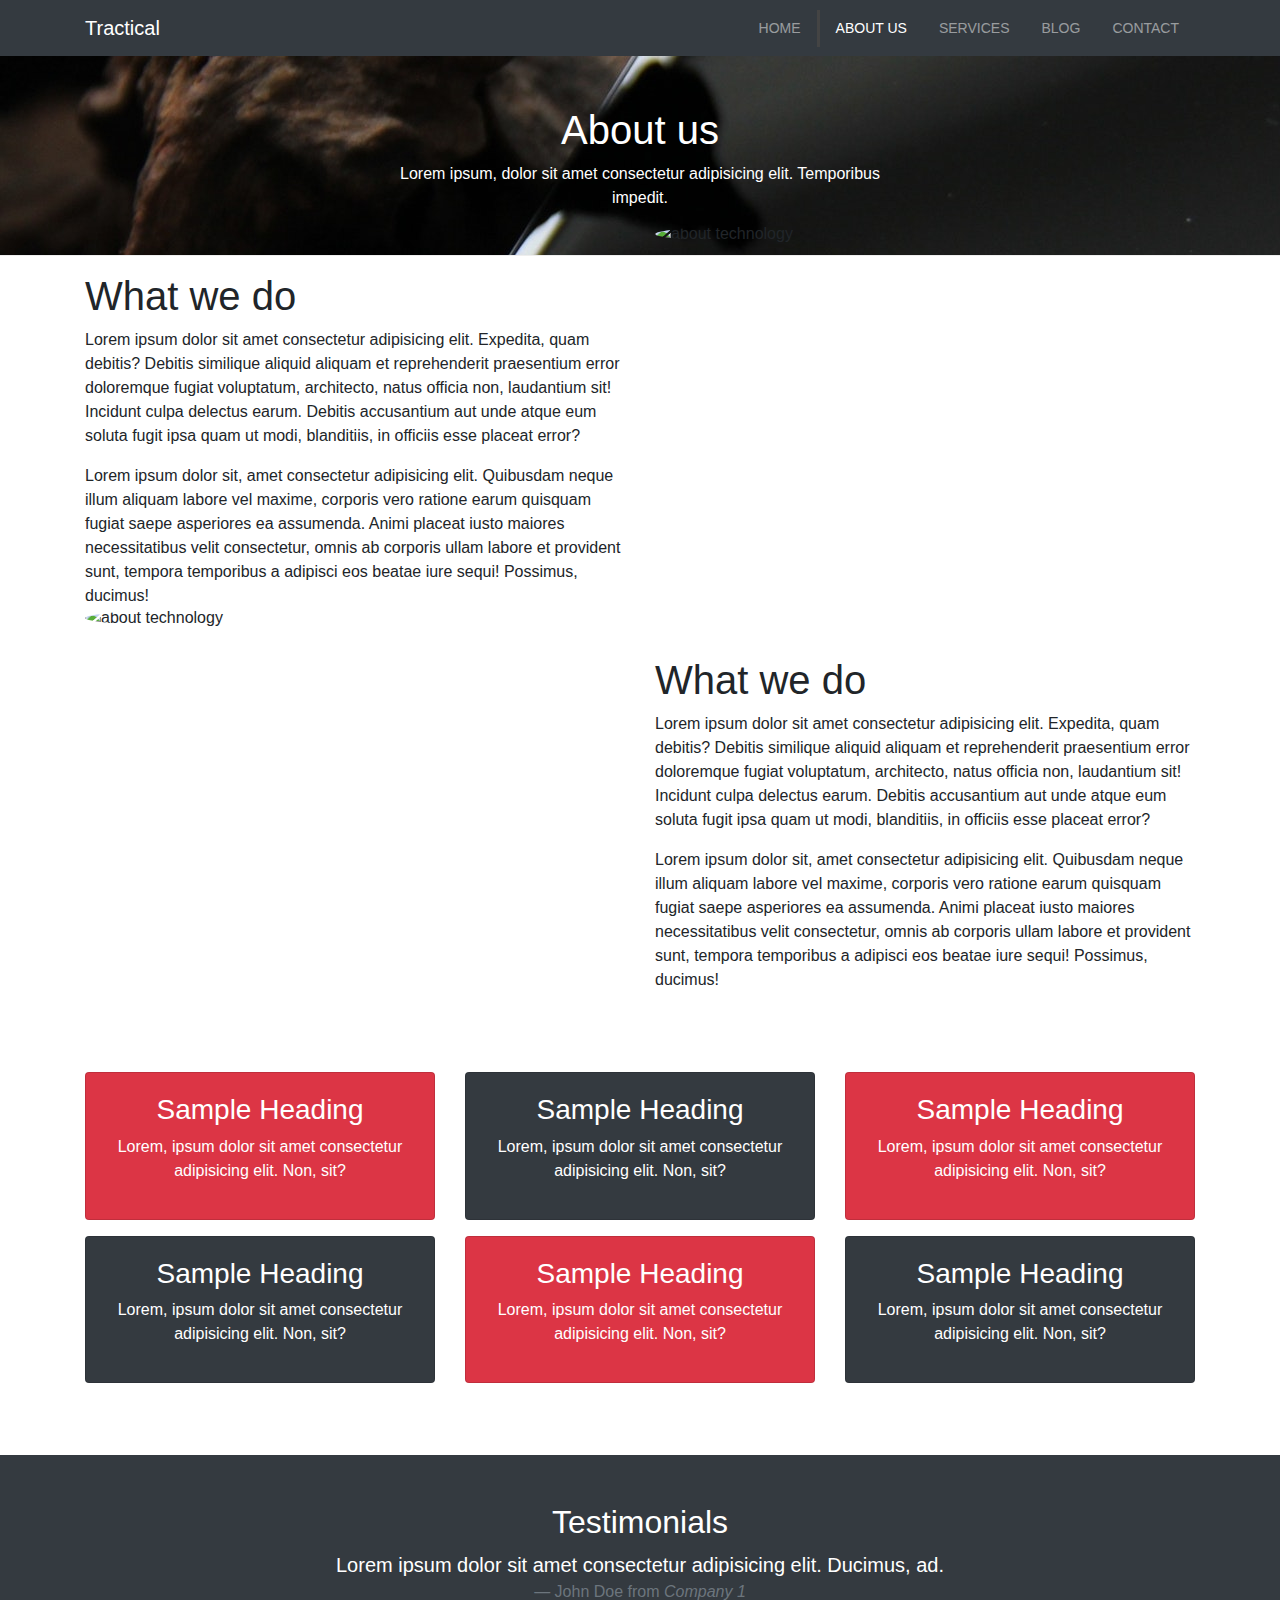
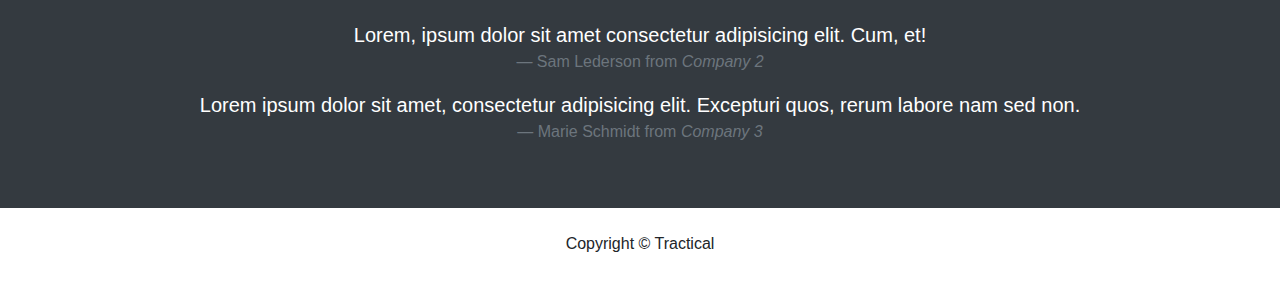
==== about.html @ eaeca4f5 "initial commit of full repository" ====
<!DOCTYPE html>
<html lang="en">

<head>
  <meta charset="UTF-8" />
  <meta name="viewport" content="width=device-width, initial-scale=1.0" />
  <meta http-equiv="X-UA-Compatible" content="ie=edge" />
  <link rel="stylesheet" href="https://use.fontawesome.com/releases/v5.8.1/css/all.css"
    integrity="sha384-50oBUHEmvpQ+1lW4y57PTFmhCaXp0ML5d60M1M7uH2+nqUivzIebhndOJK28anvf" crossorigin="anonymous" />
  <link rel="stylesheet" href="https://stackpath.bootstrapcdn.com/bootstrap/4.3.1/css/bootstrap.min.css"
    integrity="sha384-ggOyR0iXCbMQv3Xipma34MD+dH/1fQ784/j6cY/iJTQUOhcWr7x9JvoRxT2MZw1T" crossorigin="anonymous" />
  <link rel="stylesheet" href="https://cdnjs.cloudflare.com/ajax/libs/slick-carousel/1.9.0/slick.css" />
  <link rel="stylesheet" href="https://cdnjs.cloudflare.com/ajax/libs/slick-carousel/1.9.0/slick-theme.css" />
  <link rel="stylesheet" href="css/style.css" />
  <title>About Tractical</title>
</head>

<body id="main-about">
  <nav class="navbar navbar-expand-sm navbar-dark bg-dark">
    <div class="container">
      <a href="index.html" class="navbar-brand">Tractical</a>
      <button class="navbar-toggler" data-toggle="collapse" data-target="#navbarCollapse">
        <span class="navbar-toggler-icon"></span>
      </button>
      <div class="collapse navbar-collapse" id="navbarCollapse">
        <ul class="navbar-nav ml-auto">
          <li class="nav-item">
            <a href="index.html" class="nav-link">Home</a>
          </li>
          <li class="nav-item active">
            <a href="about.html" class="nav-link">About Us</a>
          </li>
          <li class="nav-item">
            <a href="services.html" class="nav-link">Services</a>
          </li>
          <li class="nav-item">
            <a href="blog.html" class="nav-link">Blog</a>
          </li>
          <li class="nav-item">
            <a href="contact.html" class="nav-link">Contact</a>
          </li>
        </ul>
      </div>
    </div>
  </nav>

  <!-- PAGE HEADER -->
  <header id="page-header">
    <div class="container">
      <div class="row">
        <div class="col-md-6 m-auto text-center">
          <h1>About us</h1>
          <p>Lorem ipsum, dolor sit amet consectetur adipisicing elit. Temporibus impedit.
          </p>
        </div>
      </div>
    </div>
  </header>

  <!-- ABOUT SECTION-->
  <section id="about" class="py-3">
    <div class="container">
      <div class="row">
        <div class="col-md-6">
          <h1>What we do</h1>
          <p>Lorem ipsum dolor sit amet consectetur adipisicing elit. Expedita, quam debitis? Debitis similique
            aliquid
            aliquam et reprehenderit praesentium error doloremque fugiat voluptatum, architecto, natus officia non,
            laudantium sit! Incidunt culpa delectus earum. Debitis accusantium aut unde atque eum soluta fugit ipsa
            quam
            ut modi, blanditiis, in officiis esse placeat error?
          </p>
          <p>Lorem ipsum dolor sit, amet consectetur adipisicing elit. Quibusdam neque illum aliquam labore vel
            maxime,
            corporis vero ratione earum quisquam fugiat saepe asperiores ea assumenda. Animi placeat iusto maiores
            necessitatibus velit consectetur, omnis ab corporis ullam labore et provident sunt, tempora temporibus a
            adipisci eos beatae iure sequi! Possimus, ducimus!
          </p>
        </div>
        <div class="col-md-6">
          <img
            src="https://images.unsplash.com/photo-1495627009230-9e30e647c7cc?ixlib=rb-1.2.1&ixid=eyJhcHBfaWQiOjEyMDd9&auto=format&fit=crop&w=700&h=700&q=60"
            alt="about technology" class="img-fluid rounded-circle d-none d-md-block about-img">
        </div>
      </div>
    </div>
  </section>
  <!-- ABOUT SECTION-->
  <section id="about2" class="py-3">
    <div class="container">
      <div class="row">
        <div class="col-md-6 order-2">
          <h1>What we do</h1>
          <p>Lorem ipsum dolor sit amet consectetur adipisicing elit. Expedita, quam debitis? Debitis similique
            aliquid
            aliquam et reprehenderit praesentium error doloremque fugiat voluptatum, architecto, natus officia non,
            laudantium sit! Incidunt culpa delectus earum. Debitis accusantium aut unde atque eum soluta fugit ipsa
            quam
            ut modi, blanditiis, in officiis esse placeat error?
          </p>
          <p>Lorem ipsum dolor sit, amet consectetur adipisicing elit. Quibusdam neque illum aliquam labore vel
            maxime,
            corporis vero ratione earum quisquam fugiat saepe asperiores ea assumenda. Animi placeat iusto maiores
            necessitatibus velit consectetur, omnis ab corporis ullam labore et provident sunt, tempora temporibus a
            adipisci eos beatae iure sequi! Possimus, ducimus!
          </p>
        </div>
        <div class="col-md-6 order-1">
          <img
            src="https://images.unsplash.com/photo-1517433456452-f9633a875f6f?ixlib=rb-1.2.1&ixid=eyJhcHBfaWQiOjEyMDd9&auto=format&fit=crop&w=700&h=700&q=60"
            alt="about technology" class="img-fluid rounded-circle d-none d-md-block about-img">
        </div>
      </div>
    </div>
  </section>

  <!-- ICON BOXES -->
  <section id="icon-boxes" class="p-5">
    <div class="container">
      <div class="row mb-3">

        <div class="col-md-4">
          <div class="card bg-danger text-white text-center mb-resp">
            <div class="card-body">
              <i class="fas fa-building fa-3x pb-2"></i>
              <h3>Sample Heading</h3>
              <p>Lorem, ipsum dolor sit amet consectetur adipisicing elit. Non, sit?</p>
            </div>
          </div>
        </div>
        <div class="col-md-4">
          <div class="card bg-dark text-white text-center mb-resp">
            <div class="card-body">
              <i class="fas fa-bullhorn fa-3x pb-2"></i>
              <h3>Sample Heading</h3>
              <p>Lorem, ipsum dolor sit amet consectetur adipisicing elit. Non, sit?</p>
            </div>
          </div>
        </div>
        <div class="col-md-4">
          <div class="card bg-danger text-white text-center">
            <div class="card-body">
              <i class="fas fa-comments fa-3x pb-2"></i>
              <h3>Sample Heading</h3>
              <p>Lorem, ipsum dolor sit amet consectetur adipisicing elit. Non, sit?</p>
            </div>
          </div>
        </div>

      </div>
      <div class="row mb-4">

        <div class="col-md-4">
          <div class="card bg-dark text-white text-center mb-resp">
            <div class="card-body">
              <i class="fas fa-box fa-3x pb-2"></i>
              <h3>Sample Heading</h3>
              <p>Lorem, ipsum dolor sit amet consectetur adipisicing elit. Non, sit?</p>
            </div>
          </div>
        </div>
        <div class="col-md-4">
          <div class="card bg-danger text-white text-center mb-resp">
            <div class="card-body">
              <i class="fas fa-credit-card fa-3x pb-2"></i>
              <h3>Sample Heading</h3>
              <p>Lorem, ipsum dolor sit amet consectetur adipisicing elit. Non, sit?</p>
            </div>
          </div>
        </div>
        <div class="col-md-4">
          <div class="card bg-dark text-white text-center">
            <div class="card-body">
              <i class="fas fa-coffee fa-3x pb-2"></i>
              <h3>Sample Heading</h3>
              <p>Lorem, ipsum dolor sit amet consectetur adipisicing elit. Non, sit?</p>
            </div>
          </div>
        </div>

      </div>
    </div>
  </section>

  <!-- TESTIMONIALS -->
  <section id="testimonials" class="p-5 bg-dark text-white">
    <div class="container">
      <h2 class="text-center">Testimonials</h2>
      <div class="row text-center">
        <div class="col">
          <div class="slider">
            <div>
              <blockquote class="blockquote">
                <p class="mb-0">
                  Lorem ipsum dolor sit amet consectetur adipisicing elit. Ducimus, ad.
                </p>
                <footer class="blockquote-footer">John Doe from <cite titel="Company 1">Company 1</cite></footer>
              </blockquote>
            </div>
            <div>
              <blockquote class="blockquote">
                <p class="mb-0">
                  Lorem, ipsum dolor sit amet consectetur adipisicing elit. Cum, et!
                </p>
                <footer class="blockquote-footer">Sam Lederson from <cite titel="Company 2">Company 2</cite></footer>
              </blockquote>
            </div>
            <div>
              <blockquote class="blockquote">
                <p class="mb-0">
                  Lorem ipsum dolor sit amet, consectetur adipisicing elit. Excepturi quos, rerum labore nam sed non.
                </p>
                <footer class="blockquote-footer">Marie Schmidt from <cite titel="Company 3">Company 3</cite></footer>
              </blockquote>
            </div>
          </div>
        </div>
      </div>
    </div>
  </section>

  <!-- FOOTER -->
  <footer id="main-footer" class="text-center p-4">
    <div class="container">
      <div class="row">
        <div class="col">
          <p>Copyright &copy; <span id="year"></span> Tractical</p>
        </div>
      </div>
    </div>
  </footer>

  <script src="http://code.jquery.com/jquery-3.4.0.min.js"
    integrity="sha256-BJeo0qm959uMBGb65z40ejJYGSgR7REI4+CW1fNKwOg=" crossorigin="anonymous"></script>
  <script src="https://cdnjs.cloudflare.com/ajax/libs/popper.js/1.14.7/umd/popper.min.js"
    integrity="sha384-UO2eT0CpHqdSJQ6hJty5KVphtPhzWj9WO1clHTMGa3JDZwrnQq4sF86dIHNDz0W1" crossorigin="anonymous">
  </script>
  <script src="https://stackpath.bootstrapcdn.com/bootstrap/4.3.1/js/bootstrap.min.js"
    integrity="sha384-JjSmVgyd0p3pXB1rRibZUAYoIIy6OrQ6VrjIEaFf/nJGzIxFDsf4x0xIM+B07jRM" crossorigin="anonymous">
  </script>
  <script src="https://cdnjs.cloudflare.com/ajax/libs/slick-carousel/1.9.0/slick.js"></script>
  <script>
    //Get the current year for the copyright with: <span id="year"></span>
    $('#year').text(new Date().getFullYear());

    // Testimonial slider
    $('.slider').slick({
      infinite: true,
      slideToShow: 1,
      slideToScroll: 1
    });
  </script>
</body>

</html>
---- css/style.css ----
body {
  overflow-x: hidden; }

.navbar .nav-link {
  font-size: 14px;
  text-transform: uppercase;
  padding-left: 1rem !important;
  padding-right: 1rem !important; }
.navbar .nav-item.active {
  border-left: #444 3px solid; }

#showcase .carousel-item {
  height: 450px; }
#showcase .carousel-image-1 {
  background: url("../img/image1.jpg");
  background-size: cover; }
#showcase .carousel-image-2 {
  background: url("../img/image2.jpg");
  background-size: cover; }
#showcase .carousel-image-3 {
  background: url("../img/image3.jpg");
  background-size: cover; }

#home-heading {
  position: relative;
  min-height: 200px;
  background: url("../img/lights.jpg");
  background-attachment: fixed;
  background-repeat: no-repeat;
  text-align: center;
  color: #fff; }

#video-play {
  position: relative;
  min-height: 200px;
  background: url("../img/media.jpg");
  background-attachment: fixed;
  background-repeat: no-repeat;
  background-position: 0 0;
  text-align: center;
  color: #fff; }
  #video-play .video {
    color: #fff; }

.dark-overlay {
  position: absolute;
  top: 0;
  left: 0;
  width: 100%;
  height: 100%;
  background: rgba(0, 0, 0, 0.7); }

#main-about .about-img {
  margin-top: -50px; }

#page-header {
  height: 200px;
  background: url("../img/image1.jpg");
  background-position: 0 -280px;
  background-attachment: fixed;
  color: #fff;
  border-bottom: 1px #eee solid;
  padding-top: 50px; }

#main-services #faq .card {
  border: #444; }
#main-services #faq a {
  color: #fff;
  text-decoration: none; }
#main-services #faq .card-body,
#main-services #faq .card-header {
  background: #333; }

#main-blog #main-footer {
  background: #343a40;
  color: #fff; }

@media (max-width: 768px) {
  .mb-resp {
    margin-bottom: 1rem; } }
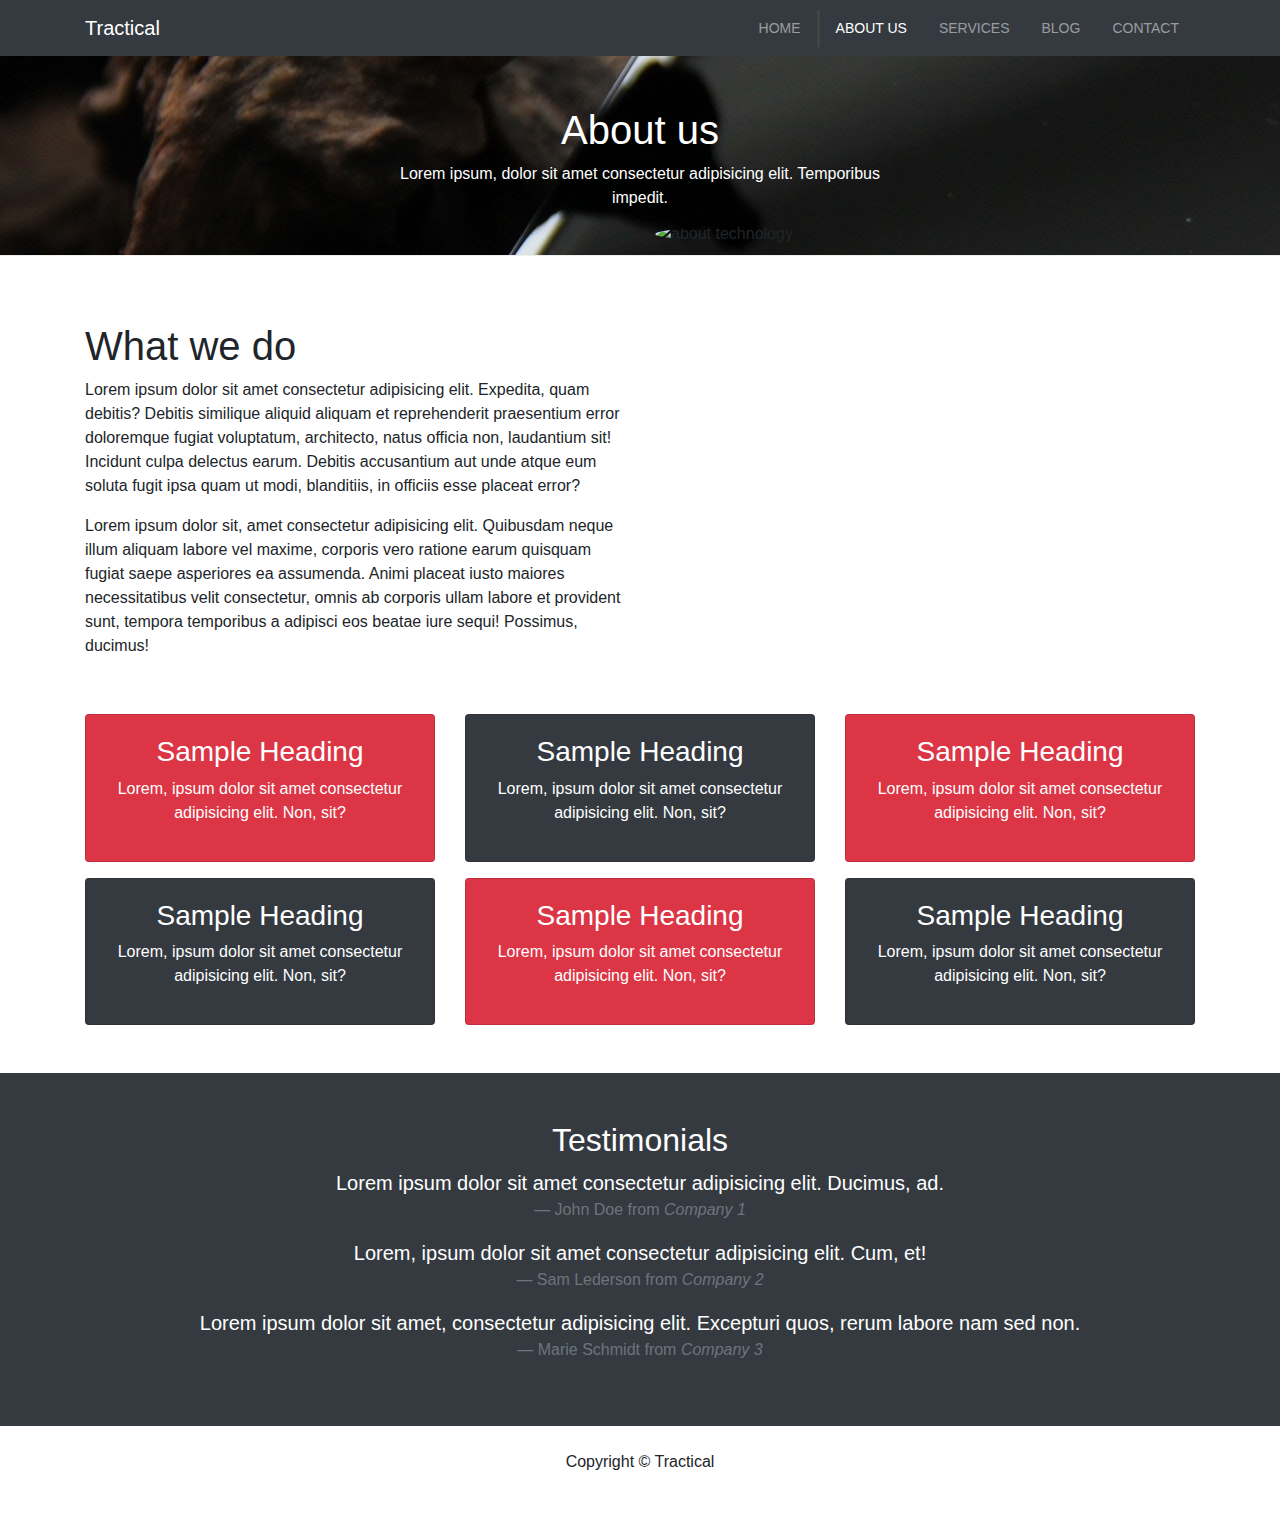
==== commit 846da3e2: "removed second paragraph on about page, removed some padding around the icon boxes" ====
--- a/about.html
+++ b/about.html
@@ -62,7 +62,7 @@
     <div class="container">
       <div class="row">
         <div class="col-md-6">
-          <h1>What we do</h1>
+          <h1 class="about-text">What we do</h1>
           <p>Lorem ipsum dolor sit amet consectetur adipisicing elit. Expedita, quam debitis? Debitis similique
             aliquid
             aliquam et reprehenderit praesentium error doloremque fugiat voluptatum, architecto, natus officia non,
@@ -85,37 +85,9 @@
       </div>
     </div>
   </section>
-  <!-- ABOUT SECTION-->
-  <section id="about2" class="py-3">
-    <div class="container">
-      <div class="row">
-        <div class="col-md-6 order-2">
-          <h1>What we do</h1>
-          <p>Lorem ipsum dolor sit amet consectetur adipisicing elit. Expedita, quam debitis? Debitis similique
-            aliquid
-            aliquam et reprehenderit praesentium error doloremque fugiat voluptatum, architecto, natus officia non,
-            laudantium sit! Incidunt culpa delectus earum. Debitis accusantium aut unde atque eum soluta fugit ipsa
-            quam
-            ut modi, blanditiis, in officiis esse placeat error?
-          </p>
-          <p>Lorem ipsum dolor sit, amet consectetur adipisicing elit. Quibusdam neque illum aliquam labore vel
-            maxime,
-            corporis vero ratione earum quisquam fugiat saepe asperiores ea assumenda. Animi placeat iusto maiores
-            necessitatibus velit consectetur, omnis ab corporis ullam labore et provident sunt, tempora temporibus a
-            adipisci eos beatae iure sequi! Possimus, ducimus!
-          </p>
-        </div>
-        <div class="col-md-6 order-1">
-          <img
-            src="https://images.unsplash.com/photo-1517433456452-f9633a875f6f?ixlib=rb-1.2.1&ixid=eyJhcHBfaWQiOjEyMDd9&auto=format&fit=crop&w=700&h=700&q=60"
-            alt="about technology" class="img-fluid rounded-circle d-none d-md-block about-img">
-        </div>
-      </div>
-    </div>
-  </section>
 
   <!-- ICON BOXES -->
-  <section id="icon-boxes" class="p-5">
+  <section id="icon-boxes" class="p-4">
     <div class="container">
       <div class="row mb-3">
 
--- a/css/style.css
+++ b/css/style.css
@@ -52,6 +52,9 @@
 
 #main-about .about-img {
   margin-top: -50px; }
+@media (min-width: 1200px) {
+  #main-about .about-text {
+    margin-top: 50px; } }
 
 #page-header {
   height: 200px;
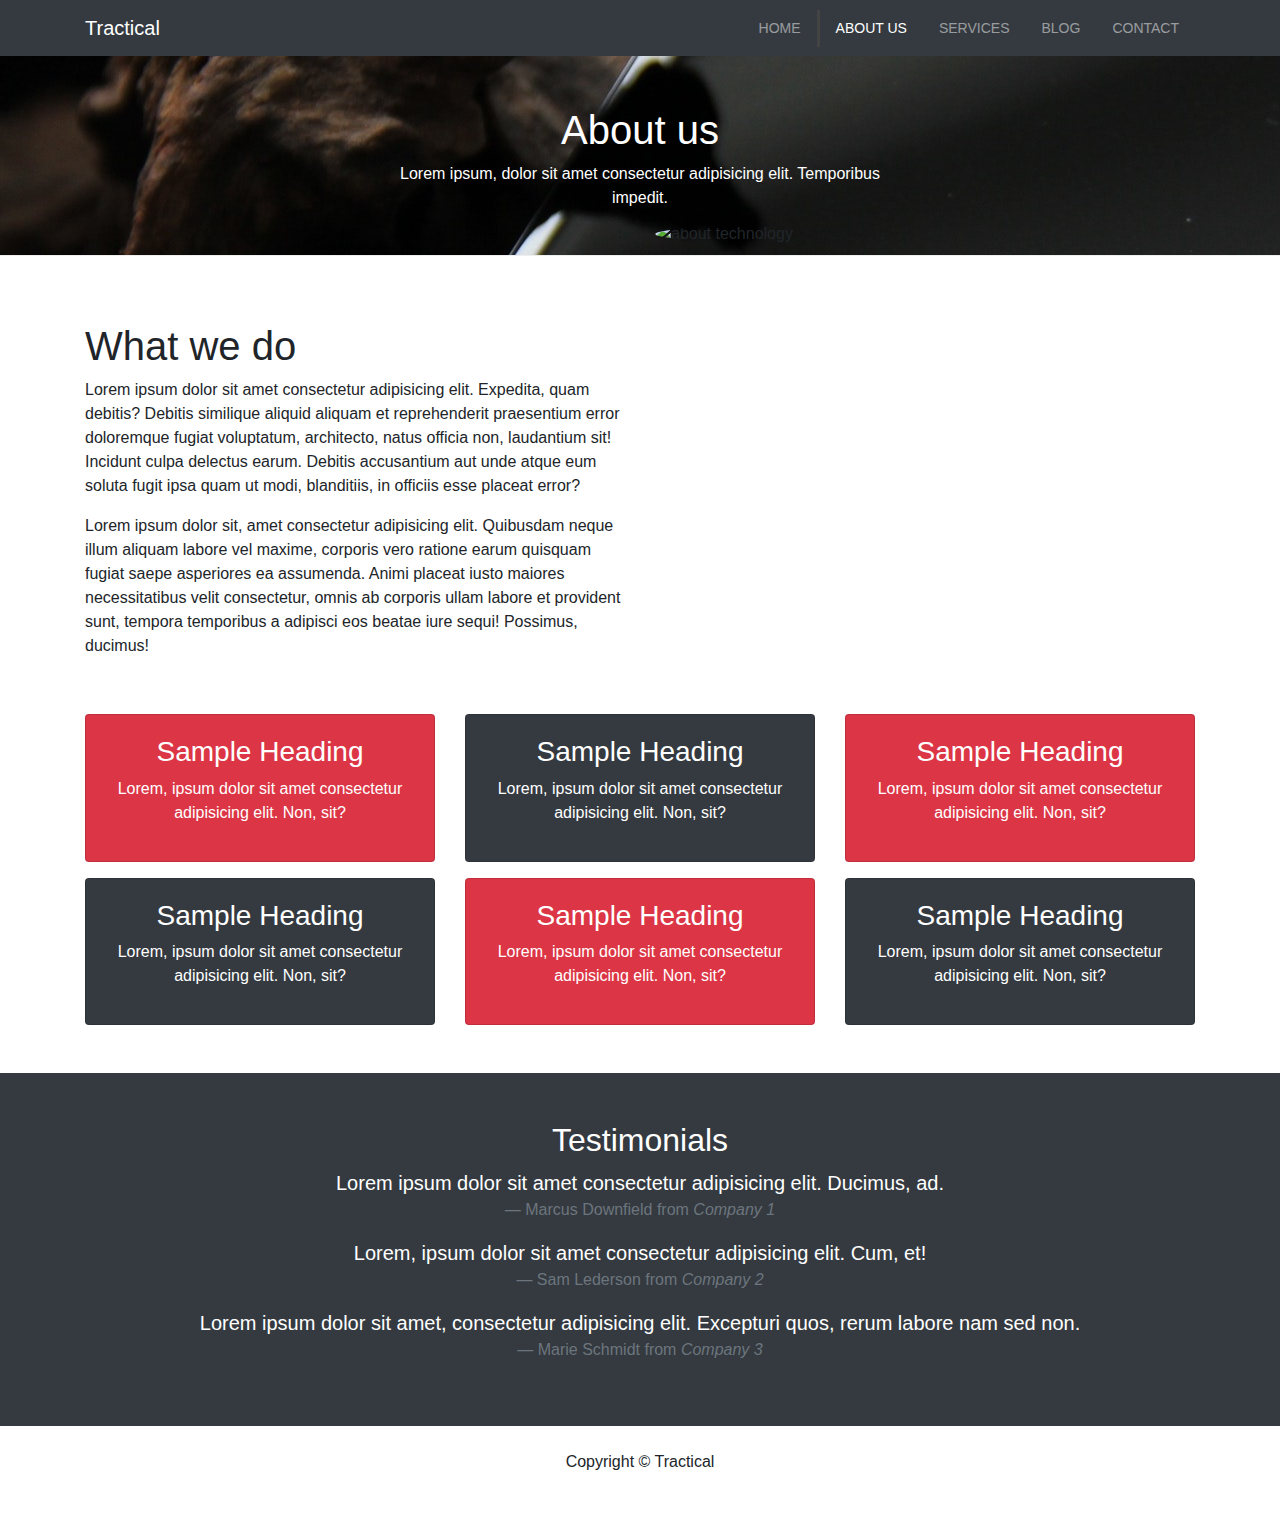
==== commit b1f1cf32: "added missing padding to 5th images in gallery, got rid of overflow on mobile devices on index page" ====
--- a/about.html
+++ b/about.html
@@ -166,7 +166,8 @@
                 <p class="mb-0">
                   Lorem ipsum dolor sit amet consectetur adipisicing elit. Ducimus, ad.
                 </p>
-                <footer class="blockquote-footer">John Doe from <cite titel="Company 1">Company 1</cite></footer>
+                <footer class="blockquote-footer">Marcus Downfield from <cite titel="Company 1">Company 1</cite>
+                </footer>
               </blockquote>
             </div>
             <div>
@@ -202,7 +203,7 @@
     </div>
   </footer>
 
-  <script src="http://code.jquery.com/jquery-3.4.0.min.js"
+  <script src="https://code.jquery.com/jquery-3.4.0.min.js"
     integrity="sha256-BJeo0qm959uMBGb65z40ejJYGSgR7REI4+CW1fNKwOg=" crossorigin="anonymous"></script>
   <script src="https://cdnjs.cloudflare.com/ajax/libs/popper.js/1.14.7/umd/popper.min.js"
     integrity="sha384-UO2eT0CpHqdSJQ6hJty5KVphtPhzWj9WO1clHTMGa3JDZwrnQq4sF86dIHNDz0W1" crossorigin="anonymous">
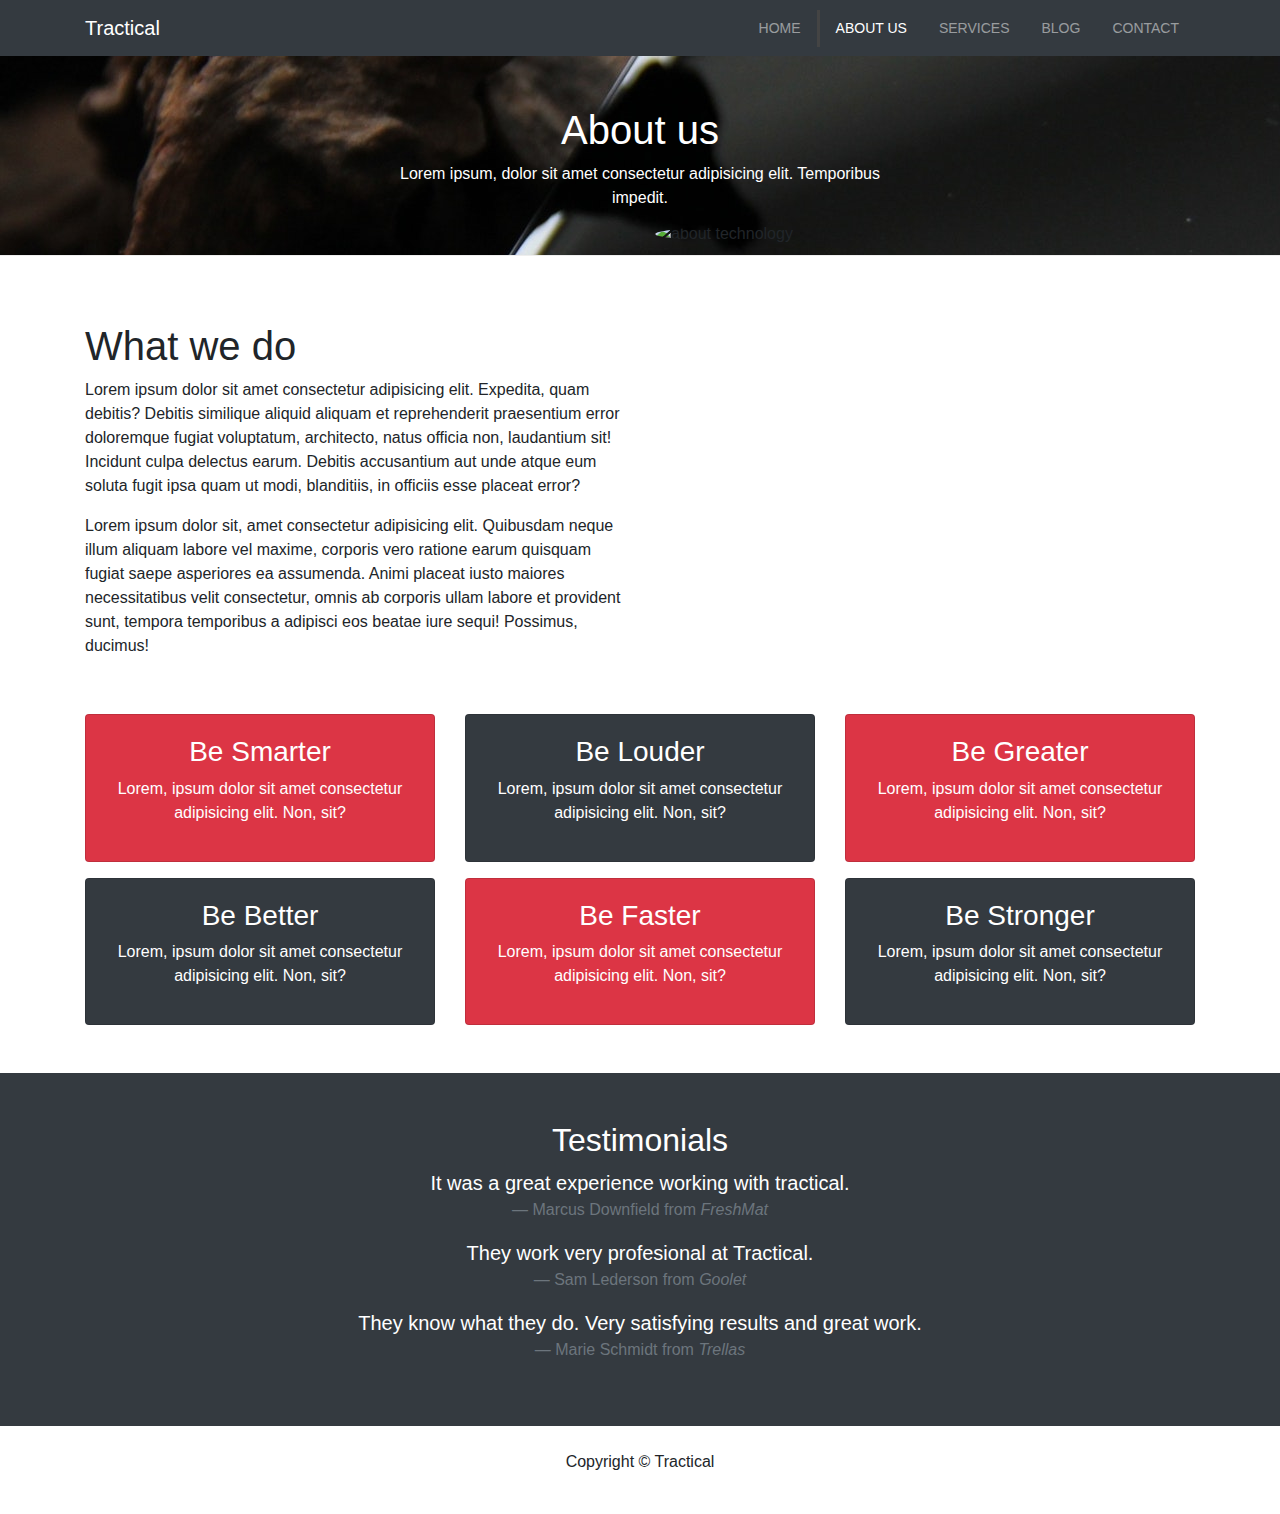
==== commit 58488e9d: "edit testimonials text" ====
--- a/about.html
+++ b/about.html
@@ -95,7 +95,7 @@
           <div class="card bg-danger text-white text-center mb-resp">
             <div class="card-body">
               <i class="fas fa-building fa-3x pb-2"></i>
-              <h3>Sample Heading</h3>
+              <h3>Be Smarter</h3>
               <p>Lorem, ipsum dolor sit amet consectetur adipisicing elit. Non, sit?</p>
             </div>
           </div>
@@ -104,7 +104,7 @@
           <div class="card bg-dark text-white text-center mb-resp">
             <div class="card-body">
               <i class="fas fa-bullhorn fa-3x pb-2"></i>
-              <h3>Sample Heading</h3>
+              <h3>Be Louder</h3>
               <p>Lorem, ipsum dolor sit amet consectetur adipisicing elit. Non, sit?</p>
             </div>
           </div>
@@ -113,7 +113,7 @@
           <div class="card bg-danger text-white text-center">
             <div class="card-body">
               <i class="fas fa-comments fa-3x pb-2"></i>
-              <h3>Sample Heading</h3>
+              <h3>Be Greater</h3>
               <p>Lorem, ipsum dolor sit amet consectetur adipisicing elit. Non, sit?</p>
             </div>
           </div>
@@ -126,7 +126,7 @@
           <div class="card bg-dark text-white text-center mb-resp">
             <div class="card-body">
               <i class="fas fa-box fa-3x pb-2"></i>
-              <h3>Sample Heading</h3>
+              <h3>Be Better</h3>
               <p>Lorem, ipsum dolor sit amet consectetur adipisicing elit. Non, sit?</p>
             </div>
           </div>
@@ -135,7 +135,7 @@
           <div class="card bg-danger text-white text-center mb-resp">
             <div class="card-body">
               <i class="fas fa-credit-card fa-3x pb-2"></i>
-              <h3>Sample Heading</h3>
+              <h3>Be Faster</h3>
               <p>Lorem, ipsum dolor sit amet consectetur adipisicing elit. Non, sit?</p>
             </div>
           </div>
@@ -144,7 +144,7 @@
           <div class="card bg-dark text-white text-center">
             <div class="card-body">
               <i class="fas fa-coffee fa-3x pb-2"></i>
-              <h3>Sample Heading</h3>
+              <h3>Be Stronger</h3>
               <p>Lorem, ipsum dolor sit amet consectetur adipisicing elit. Non, sit?</p>
             </div>
           </div>
@@ -164,26 +164,26 @@
             <div>
               <blockquote class="blockquote">
                 <p class="mb-0">
-                  Lorem ipsum dolor sit amet consectetur adipisicing elit. Ducimus, ad.
+                  It was a great experience working with tractical.
                 </p>
-                <footer class="blockquote-footer">Marcus Downfield from <cite titel="Company 1">Company 1</cite>
+                <footer class="blockquote-footer">Marcus Downfield from <cite titel="FreshMat">FreshMat</cite>
                 </footer>
               </blockquote>
             </div>
             <div>
               <blockquote class="blockquote">
                 <p class="mb-0">
-                  Lorem, ipsum dolor sit amet consectetur adipisicing elit. Cum, et!
+                  They work very profesional at Tractical.
                 </p>
-                <footer class="blockquote-footer">Sam Lederson from <cite titel="Company 2">Company 2</cite></footer>
+                <footer class="blockquote-footer">Sam Lederson from <cite titel="Goolet">Goolet</cite></footer>
               </blockquote>
             </div>
             <div>
               <blockquote class="blockquote">
                 <p class="mb-0">
-                  Lorem ipsum dolor sit amet, consectetur adipisicing elit. Excepturi quos, rerum labore nam sed non.
+                  They know what they do. Very satisfying results and great work.
                 </p>
-                <footer class="blockquote-footer">Marie Schmidt from <cite titel="Company 3">Company 3</cite></footer>
+                <footer class="blockquote-footer">Marie Schmidt from <cite titel="Trellas">Trellas</cite></footer>
               </blockquote>
             </div>
           </div>
--- a/css/style.css
+++ b/css/style.css
@@ -1,25 +1,36 @@
 body {
-  overflow-x: hidden; }
+  overflow-x: hidden;
+}
 
 .navbar .nav-link {
   font-size: 14px;
   text-transform: uppercase;
   padding-left: 1rem !important;
-  padding-right: 1rem !important; }
+  padding-right: 1rem !important;
+}
+
 .navbar .nav-item.active {
-  border-left: #444 3px solid; }
+  border-left: #444 3px solid;
+}
 
 #showcase .carousel-item {
-  height: 450px; }
+  height: 450px;
+}
+
 #showcase .carousel-image-1 {
   background: url("../img/image1.jpg");
-  background-size: cover; }
+  background-size: cover;
+}
+
 #showcase .carousel-image-2 {
   background: url("../img/image2.jpg");
-  background-size: cover; }
+  background-size: cover;
+}
+
 #showcase .carousel-image-3 {
   background: url("../img/image3.jpg");
-  background-size: cover; }
+  background-size: cover;
+}
 
 #home-heading {
   position: relative;
@@ -28,7 +39,8 @@
   background-attachment: fixed;
   background-repeat: no-repeat;
   text-align: center;
-  color: #fff; }
+  color: #fff;
+}
 
 #video-play {
   position: relative;
@@ -38,9 +50,12 @@
   background-repeat: no-repeat;
   background-position: 0 0;
   text-align: center;
-  color: #fff; }
-  #video-play .video {
-    color: #fff; }
+  color: #fff;
+}
+
+#video-play .video {
+  color: #fff;
+}
 
 .dark-overlay {
   position: absolute;
@@ -48,13 +63,18 @@
   left: 0;
   width: 100%;
   height: 100%;
-  background: rgba(0, 0, 0, 0.7); }
+  background: rgba(0, 0, 0, 0.7);
+}
 
 #main-about .about-img {
-  margin-top: -50px; }
+  margin-top: -50px;
+}
+
 @media (min-width: 1200px) {
   #main-about .about-text {
-    margin-top: 50px; } }
+    margin-top: 50px;
+  }
+}
 
 #page-header {
   height: 200px;
@@ -63,21 +83,36 @@
   background-attachment: fixed;
   color: #fff;
   border-bottom: 1px #eee solid;
-  padding-top: 50px; }
+  padding-top: 50px;
+}
+
+@media (max-width: 768px) {
+  #main-services #faq h1 {
+    font-size: 1.5rem;
+  }
+}
 
 #main-services #faq .card {
-  border: #444; }
+  border: #444;
+}
+
 #main-services #faq a {
   color: #fff;
-  text-decoration: none; }
+  text-decoration: none;
+}
+
 #main-services #faq .card-body,
 #main-services #faq .card-header {
-  background: #333; }
+  background: #333;
+}
 
 #main-blog #main-footer {
   background: #343a40;
-  color: #fff; }
+  color: #fff;
+}
 
 @media (max-width: 768px) {
   .mb-resp {
-    margin-bottom: 1rem; } }
+    margin-bottom: 1rem;
+  }
+}
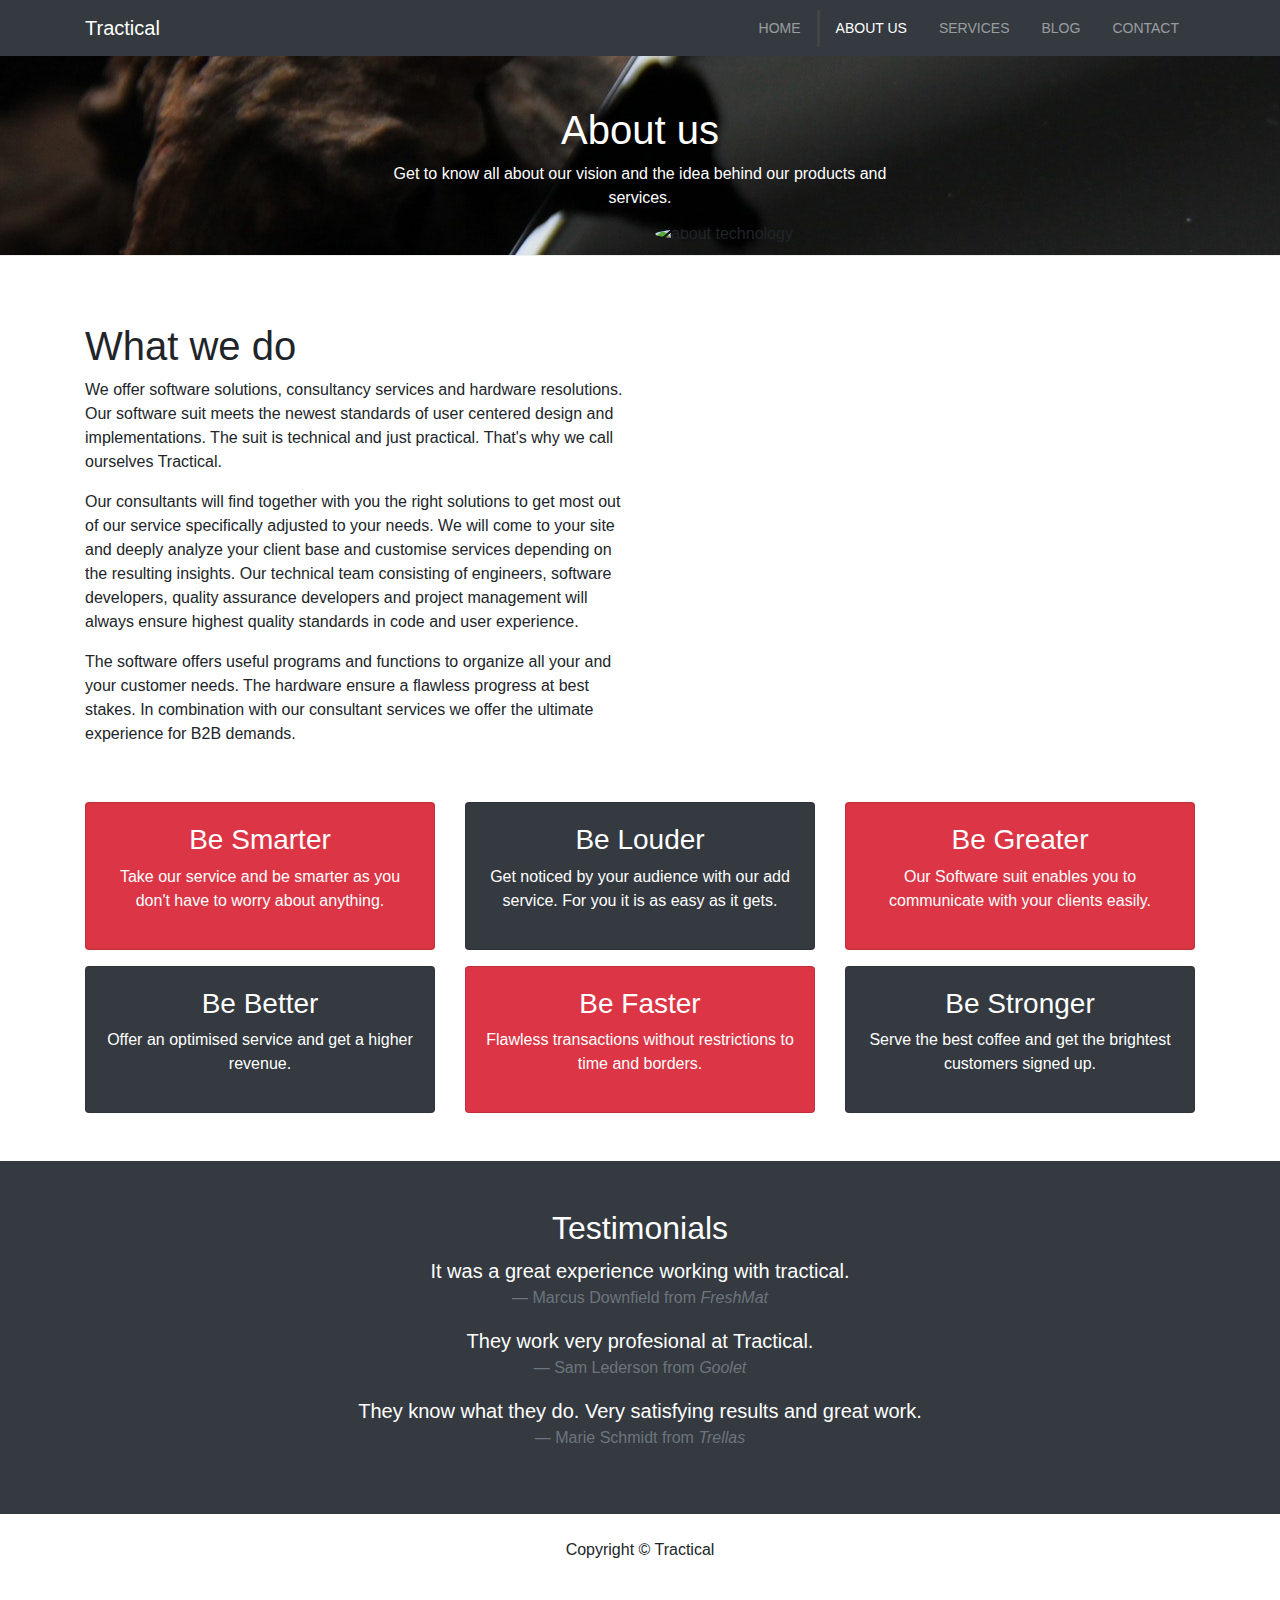
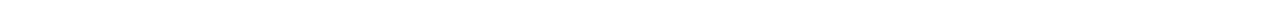
==== commit 974664f1: "add ux text about page, make some text disappear on small and medium screens" ====
--- a/about.html
+++ b/about.html
@@ -50,8 +50,7 @@
       <div class="row">
         <div class="col-md-6 m-auto text-center">
           <h1>About us</h1>
-          <p>Lorem ipsum, dolor sit amet consectetur adipisicing elit. Temporibus impedit.
-          </p>
+          <p>Get to know all about our vision and the idea behind our products and services.</p>
         </div>
       </div>
     </div>
@@ -63,18 +62,20 @@
       <div class="row">
         <div class="col-md-6">
           <h1 class="about-text">What we do</h1>
-          <p>Lorem ipsum dolor sit amet consectetur adipisicing elit. Expedita, quam debitis? Debitis similique
-            aliquid
-            aliquam et reprehenderit praesentium error doloremque fugiat voluptatum, architecto, natus officia non,
-            laudantium sit! Incidunt culpa delectus earum. Debitis accusantium aut unde atque eum soluta fugit ipsa
-            quam
-            ut modi, blanditiis, in officiis esse placeat error?
+          <p>We offer software solutions, consultancy services and hardware resolutions.
+            Our software suit meets the newest standards of user centered design and implementations. The suit is
+            technical and just practical. That's why we call ourselves Tractical.
           </p>
-          <p>Lorem ipsum dolor sit, amet consectetur adipisicing elit. Quibusdam neque illum aliquam labore vel
-            maxime,
-            corporis vero ratione earum quisquam fugiat saepe asperiores ea assumenda. Animi placeat iusto maiores
-            necessitatibus velit consectetur, omnis ab corporis ullam labore et provident sunt, tempora temporibus a
-            adipisci eos beatae iure sequi! Possimus, ducimus!
+          <p class="d-none d-lg-block">
+            Our consultants will find together with you the right solutions to get most out of our service specifically
+            adjusted to your needs. We will come to your site and deeply analyze your client base and customise services
+            depending on the resulting insights. Our technical team consisting of engineers, software developers,
+            quality assurance developers and project management will always ensure highest quality standards in code and
+            user experience.
+          </p>
+          <p>The software offers useful programs and functions to organize all your and your customer needs. The
+            hardware ensure a flawless progress at best stakes. In combination with our consultant services we offer the
+            ultimate experience for B2B demands.
           </p>
         </div>
         <div class="col-md-6">
@@ -96,7 +97,7 @@
             <div class="card-body">
               <i class="fas fa-building fa-3x pb-2"></i>
               <h3>Be Smarter</h3>
-              <p>Lorem, ipsum dolor sit amet consectetur adipisicing elit. Non, sit?</p>
+              <p>Take our service and be smarter as you don't have to worry about anything.</p>
             </div>
           </div>
         </div>
@@ -105,7 +106,7 @@
             <div class="card-body">
               <i class="fas fa-bullhorn fa-3x pb-2"></i>
               <h3>Be Louder</h3>
-              <p>Lorem, ipsum dolor sit amet consectetur adipisicing elit. Non, sit?</p>
+              <p>Get noticed by your audience with our add service. For you it is as easy as it gets.</p>
             </div>
           </div>
         </div>
@@ -114,7 +115,7 @@
             <div class="card-body">
               <i class="fas fa-comments fa-3x pb-2"></i>
               <h3>Be Greater</h3>
-              <p>Lorem, ipsum dolor sit amet consectetur adipisicing elit. Non, sit?</p>
+              <p>Our Software suit enables you to communicate with your clients easily.</p>
             </div>
           </div>
         </div>
@@ -127,7 +128,7 @@
             <div class="card-body">
               <i class="fas fa-box fa-3x pb-2"></i>
               <h3>Be Better</h3>
-              <p>Lorem, ipsum dolor sit amet consectetur adipisicing elit. Non, sit?</p>
+              <p>Offer an optimised service and get a higher revenue.</p>
             </div>
           </div>
         </div>
@@ -136,7 +137,7 @@
             <div class="card-body">
               <i class="fas fa-credit-card fa-3x pb-2"></i>
               <h3>Be Faster</h3>
-              <p>Lorem, ipsum dolor sit amet consectetur adipisicing elit. Non, sit?</p>
+              <p>Flawless transactions without restrictions to time and borders.</p>
             </div>
           </div>
         </div>
@@ -145,7 +146,7 @@
             <div class="card-body">
               <i class="fas fa-coffee fa-3x pb-2"></i>
               <h3>Be Stronger</h3>
-              <p>Lorem, ipsum dolor sit amet consectetur adipisicing elit. Non, sit?</p>
+              <p>Serve the best coffee and get the brightest customers signed up.</p>
             </div>
           </div>
         </div>
